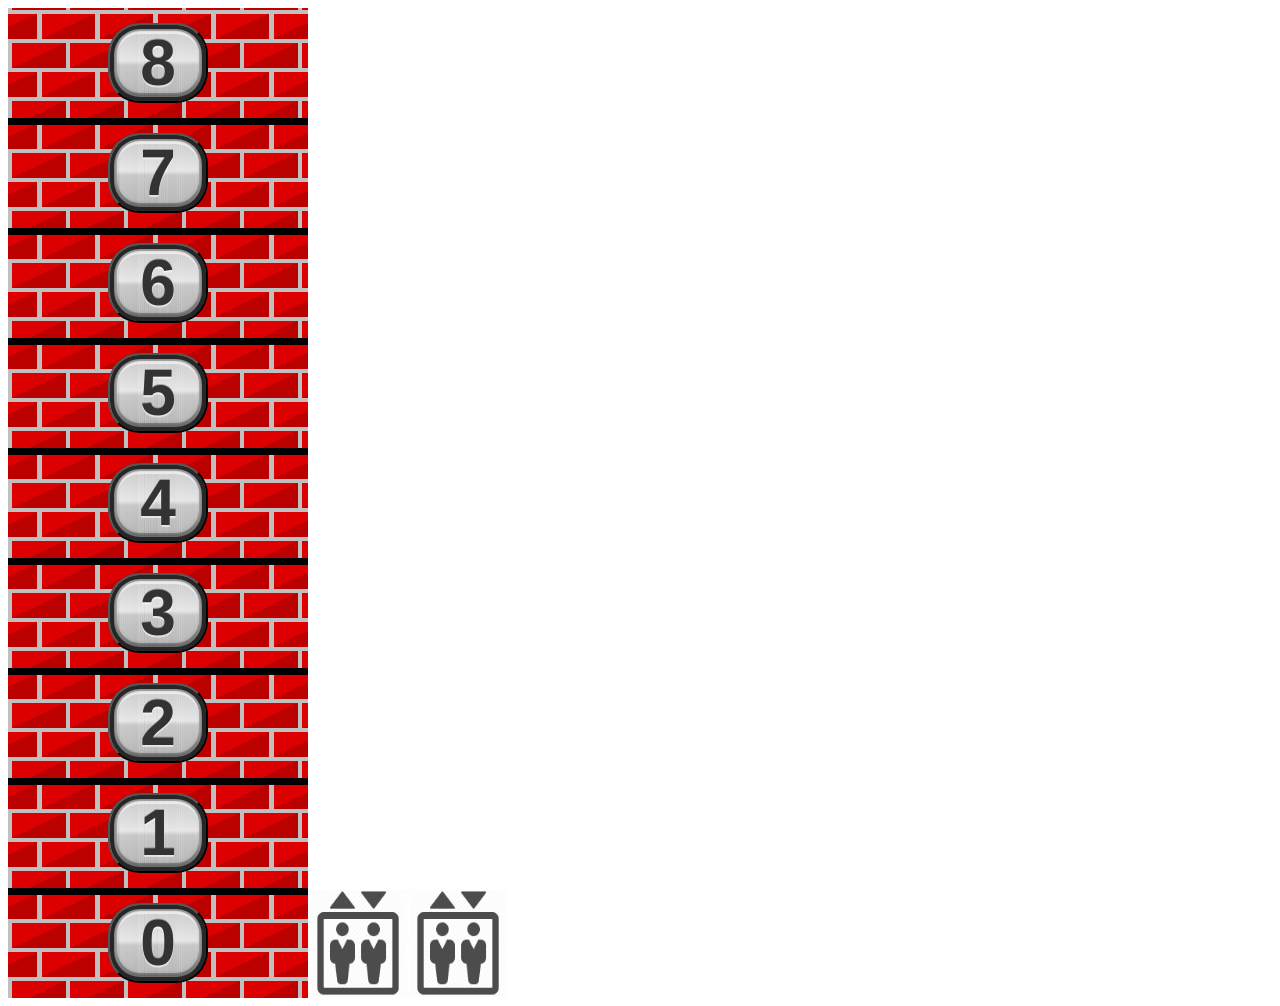
==== elevator.html @ 3d6ab4d0 "First solution for 1 building" ====
<!doctype html>
<html lang="en">
<head>
    <meta charset="UTF-8">
    <meta name="viewport"
          content="width=device-width, user-scalable=no, initial-scale=1.0, maximum-scale=1.0, minimum-scale=1.0">
    <meta http-equiv="X-UA-Compatible" content="ie=edge">
    <script type="text/javascript" src="scripts/config.js"></script>
    <script type="text/javascript" src="scripts/Elevator.js"></script>
    <script type="text/javascript" src="scripts/app.js"></script>
    <script type="text/javascript" src="scripts/appUI.js"></script>
    <link rel="stylesheet" href="styles/help.css">
    <link rel="stylesheet" href="styles/main.css">
    <link rel="stylesheet" href="styles/style.css">
    <title>Elevator Challenge</title>
</head>
<body>
    <div class="main">
        <div id="building" class="building"></div>
        <div id="elevator-shaft" class="elevator-shaft"></div>
    </div>
</body>
</html>
---- styles/help.css ----
.floor {
  background-color: silver;
  background-image: linear-gradient(335deg, #b00 23px, transparent 23px), 
                    linear-gradient(155deg, #d00 23px, transparent 23px), 
                    linear-gradient(335deg, #b00 23px, transparent 23px), 
                    linear-gradient(155deg, #d00 23px, transparent 23px);
  background-size: 58px 58px;
  background-position: 0px 2px, 4px 35px, 29px 31px, 34px 6px;
}

.metal {
  position: relative;
  margin: 5px auto;
  outline: none;
  font: bold 4em "Helvetica Neue", Arial, Helvetica, Geneva, sans-serif;
  text-align: center;
  color: hsla(0,0%,20%,1);
  text-shadow: hsla(0,0%,40%,.5) 0 -1px 0, hsla(0,0%,100%,.6) 0 2px 1px;
  background-color: hsl(0,0%,90%);
  box-shadow: inset hsla(0,0%,15%, 1) 0 0px 0px 4px, /* border */
              inset hsla(0,0%,15%, .8) 0 -1px 5px 4px, /* soft SD */
              inset hsla(0,0%,0%, .25) 0 -1px 0px 7px, /* bottom SD */
              inset hsla(0,0%,100%,.7) 0 2px 1px 7px, /* top HL */
              hsla(0,0%, 0%,.0) 0 -5px 6px 4px, /* outer SD */
              hsla(0,0%,100%,.0) 0 5px 6px 4px; /* outer HL */
  transition: color .2s;
}

/* Radial ------------------------- */

.radial.metal {
  width: 160px;
  height: 160px;
  line-height: 160px;
  border-radius: 80px;
  background-image: -webkit-radial-gradient( 50% 0%, 8% 50%, hsla(0,0%,100%,.5) 0%, hsla(0,0%,100%,0) 100%), 
                    -webkit-radial-gradient( 50% 100%, 12% 50%, hsla(0,0%,100%,.6) 0%, hsla(0,0%,100%,0) 100%), 
                    -webkit-radial-gradient( 0% 50%, 50% 7%, hsla(0,0%,100%,.5) 0%, hsla(0,0%,100%,0) 100%), 
                    -webkit-radial-gradient( 100% 50%, 50% 5%, hsla(0,0%,100%,.5) 0%, hsla(0,0%,100%,0) 100%), 
                    -webkit-repeating-radial-gradient( 50% 50%, 100% 100%, hsla(0,0%, 0%,0) 0%, hsla(0,0%, 0%,0) 3%, hsla(0,0%, 0%,.1) 3.5%), 
                    -webkit-repeating-radial-gradient( 50% 50%, 100% 100%, hsla(0,0%,100%,0) 0%, hsla(0,0%,100%,0) 6%, hsla(0,0%,100%,.1) 7.5%), 
                    -webkit-repeating-radial-gradient( 50% 50%, 100% 100%, hsla(0,0%,100%,0) 0%, hsla(0,0%,100%,0) 1.2%, hsla(0,0%,100%,.2) 2.2%), 
                    -webkit-radial-gradient( 50% 50%, 200% 50%, hsla(0,0%,90%,1) 5%, hsla(0,0%,85%,1) 30%, hsla(0,0%,60%,1) 100%);
}

.metal.radial:before, .metal.radial:after {
  content: "";
  top: 0;
  left: 0;
  position: absolute;
  width: inherit;
  height: inherit;
  border-radius: inherit;
  /* fake conical gradients */
  background-image: -webkit-radial-gradient( 50% 0%, 10% 50%, hsla(0,0%,0%,.1) 0%, hsla(0,0%,0%,0) 100%), 
                    -webkit-radial-gradient( 50% 100%, 10% 50%, hsla(0,0%,0%,.1) 0%, hsla(0,0%,0%,0) 100%), 
                    -webkit-radial-gradient( 0% 50%, 50% 10%, hsla(0,0%,0%,.1) 0%, hsla(0,0%,0%,0) 100%), 
                    -webkit-radial-gradient( 100% 50%, 50% 06%, hsla(0,0%,0%,.1) 0%, hsla(0,0%,0%,0) 100%);
}

.metal.radial:before {
  transform: rotate( 65deg);
}

.metal.radial:after {
  transform: rotate(-65deg);
}

/* Linear ------------------------- */
.metal.linear {
  width: 100px;
  font-size: 4em;
  height: 80px;
  border-radius: .5em;
  background-image: -webkit-repeating-linear-gradient(left, hsla(0,0%,100%,0) 0%, hsla(0,0%,100%,0) 6%, hsla(0,0%,100%, .1) 7.5%), 
                    -webkit-repeating-linear-gradient(left, hsla(0,0%, 0%,0) 0%, hsla(0,0%, 0%,0) 4%, hsla(0,0%, 0%,.03) 4.5%), 
                    -webkit-repeating-linear-gradient(left, hsla(0,0%,100%,0) 0%, hsla(0,0%,100%,0) 1.2%, hsla(0,0%,100%,.15) 2.2%), 
                    linear-gradient(180deg, hsl(0,0%,78%) 0%, hsl(0,0%,90%) 47%, hsl(0,0%,78%) 53%, hsl(0,0%,70%)100%);
}

/* Oval ------------------------- */

.metal.linear.oval {
  margin-top: 100px;
  width: 70px;
  height: 60px;
  line-height: 60px !important;
  border-radius: 50%;
  font: italic bold 3em/50px Georgia, "Times New Roman", Times, serif;
}

/* active ------------------------- */

.metal:active {
  color: hsl(210, 100%, 40%);
  text-shadow: hsla(210,100%,20%,.3) 0 -1px 0, 
               hsl(210,100%,85%) 0 2px 1px, 
               hsla(200,100%,80%,1) 0 0 5px, 
               hsla(210,100%,50%,.6) 0 0 20px;
  box-shadow: inset hsla(210,100%,30%, 1) 0 0px 0px 4px, /* border */
              inset hsla(210,100%,15%, .4) 0 -1px 5px 4px, /* soft SD */
              inset hsla(210,100%,20%,.25) 0 -1px 0px 7px, /* bottom SD */
              inset hsla(210,100%,100%,.7) 0 2px 1px 7px, /* top HL */
              hsla(210,100%,75%, .8) 0 0px 3px 2px, /* outer SD */
              hsla(210,50%,40%, .0) 0 -5px 6px 4px, /* outer SD */
              hsla(210,80%,95%, 0) 0 5px 6px 4px; /* outer HL */
}
---- styles/main.css ----
﻿.blackline {
    height: 7px;
    background-color: #000000;
}
---- styles/style.css ----
.main {
    position: relative;
}
.building {
    display: flex;
    flex-direction: column;
    width: 100px;
}
.floor{
    height: 110px;
    width: 300px;
    display: flex;
    justify-content: center;
    align-items: center;
    position: relative;
}
.floor:not(:first-child)::after {
    content: ' ';
    height: 7px;
    width: 300px;
    background-color: #000000;
    display: block;
    position: absolute;
    top: 0;
}
.btn {
    cursor: pointer;
}
.queue .btn{
    color: green;
}
.seconds {
    display: none;
    font-size: 35px;
    background-color: #fff;
    position: absolute;
    right: 205px;
    z-index: 10;
    padding: 5px;
    width: 60px;
    text-align: right;
}
.queue .seconds {
    display: block;
}
.elevator-shaft {
    position: absolute;
    left: 300px;
    bottom: 0;
}
.elevator {
    height: 110px;
    width: 100px;
    background-image: url(../assets/elv.png);
    background-repeat: no-repeat;
    background-size: 100px 110px;
    bottom: 0;
    position: relative;
    float: left;
}
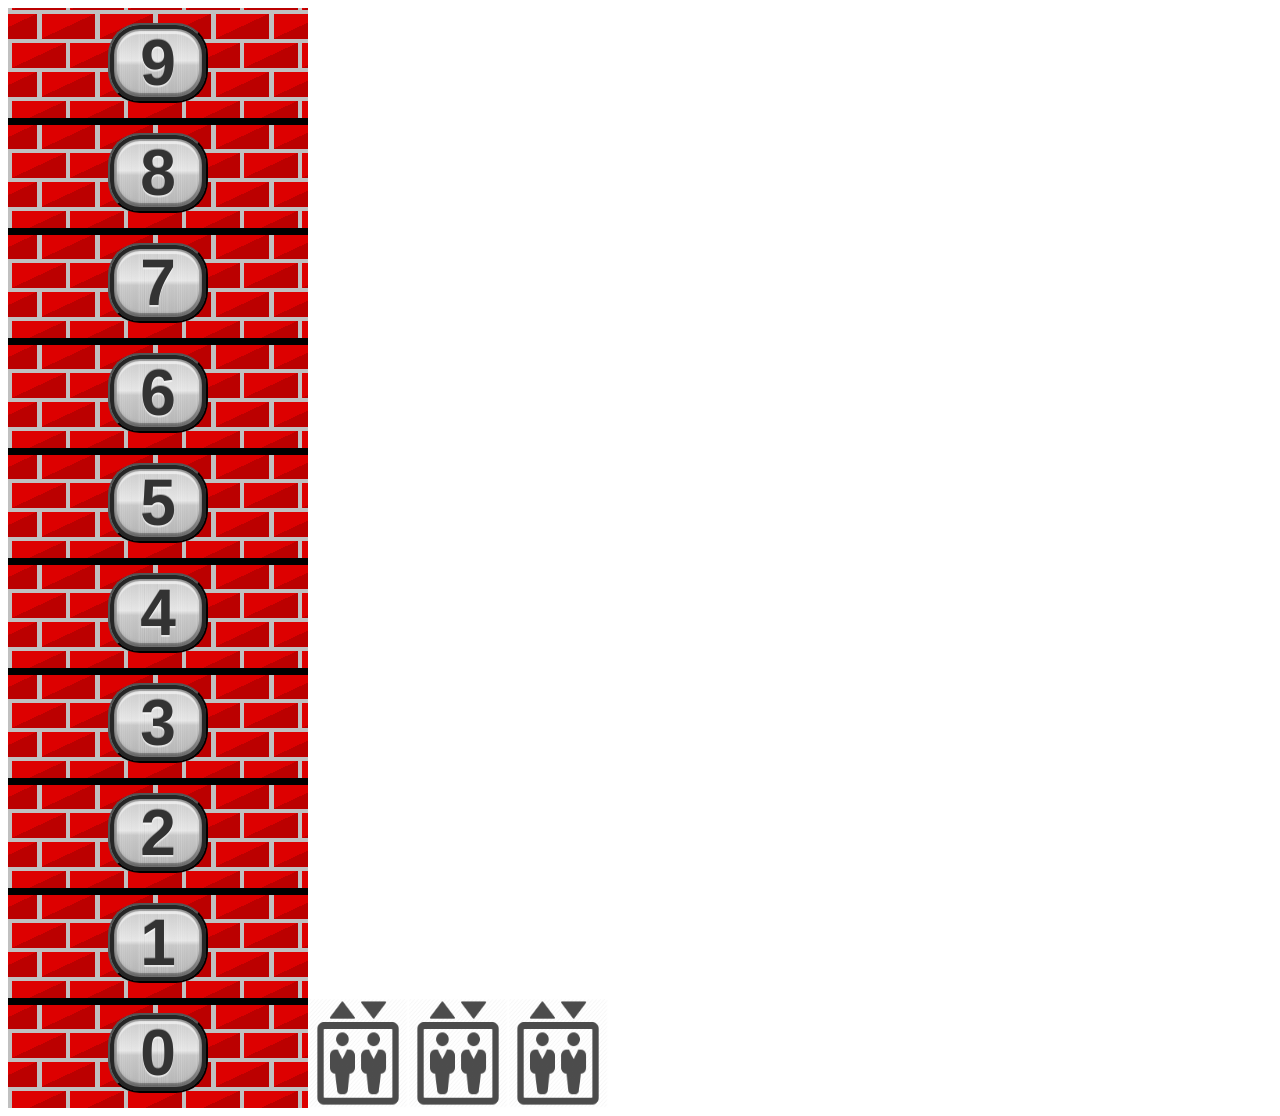
==== commit d2895aca: "Getting ready to adding multiple buildings" ====
--- a/elevator.html
+++ b/elevator.html
@@ -15,9 +15,11 @@
     <title>Elevator Challenge</title>
 </head>
 <body>
-    <div class="main">
-        <div id="building" class="building"></div>
-        <div id="elevator-shaft" class="elevator-shaft"></div>
+    <div id="main">
+        <div id="building-0" class="building">
+            <div id="floors" class="floors"></div>
+            <div id="elevator-shaft" class="elevator-shaft"></div>
+        </div>
     </div>
 </body>
 </html>
--- a/styles/style.css
+++ b/styles/style.css
@@ -1,12 +1,18 @@
-.main {
+#main {
     position: relative;
+    display: flex;
 }
-.building {
+.building{
+    position: relative;
+    flex-grow: 1;
+}
+.floors {
     display: flex;
     flex-direction: column;
     width: 100px;
 }
-.floor{
+
+.floor {
     height: 110px;
     width: 300px;
     display: flex;
@@ -14,6 +20,7 @@
     align-items: center;
     position: relative;
 }
+
 .floor:not(:first-child)::after {
     content: ' ';
     height: 7px;
@@ -23,12 +30,15 @@
     position: absolute;
     top: 0;
 }
+
 .btn {
     cursor: pointer;
 }
-.queue .btn{
+
+.queue .btn {
     color: green;
 }
+
 .seconds {
     display: none;
     font-size: 35px;
@@ -40,14 +50,17 @@
     width: 60px;
     text-align: right;
 }
+
 .queue .seconds {
     display: block;
 }
+
 .elevator-shaft {
     position: absolute;
     left: 300px;
     bottom: 0;
 }
+
 .elevator {
     height: 110px;
     width: 100px;
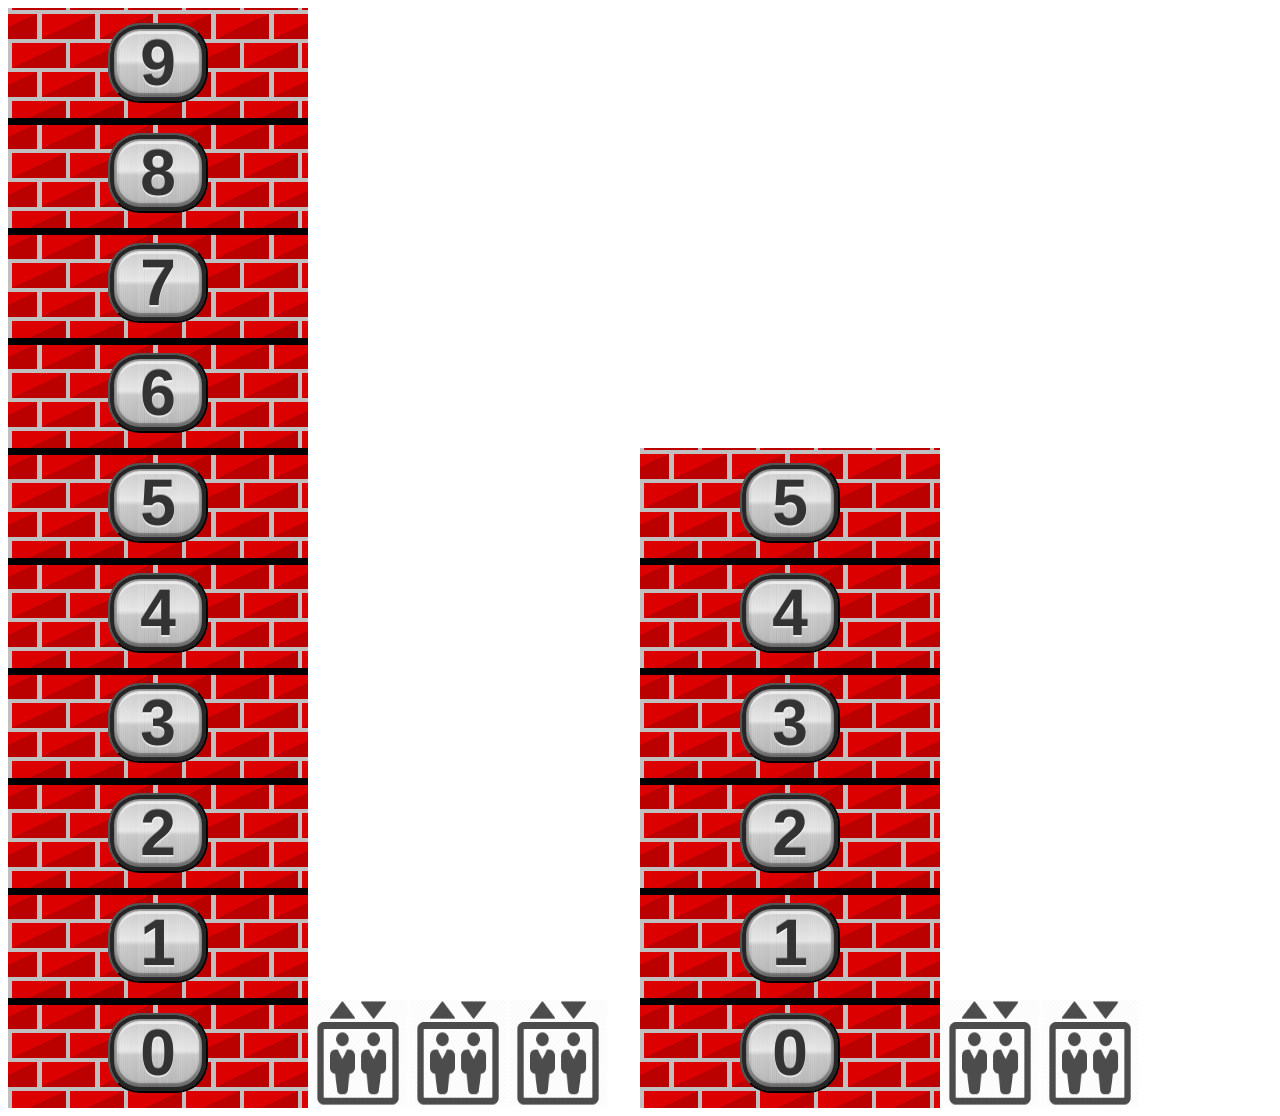
==== commit 5800d72e: "Multiple buildings First draft" ====
--- a/elevator.html
+++ b/elevator.html
@@ -16,10 +16,6 @@
 </head>
 <body>
     <div id="main">
-        <div id="building-0" class="building">
-            <div id="floors" class="floors"></div>
-            <div id="elevator-shaft" class="elevator-shaft"></div>
-        </div>
     </div>
 </body>
 </html>
--- a/styles/style.css
+++ b/styles/style.css
@@ -1,6 +1,7 @@
 #main {
     position: relative;
     display: flex;
+    align-items: flex-end;
 }
 .building{
     position: relative;
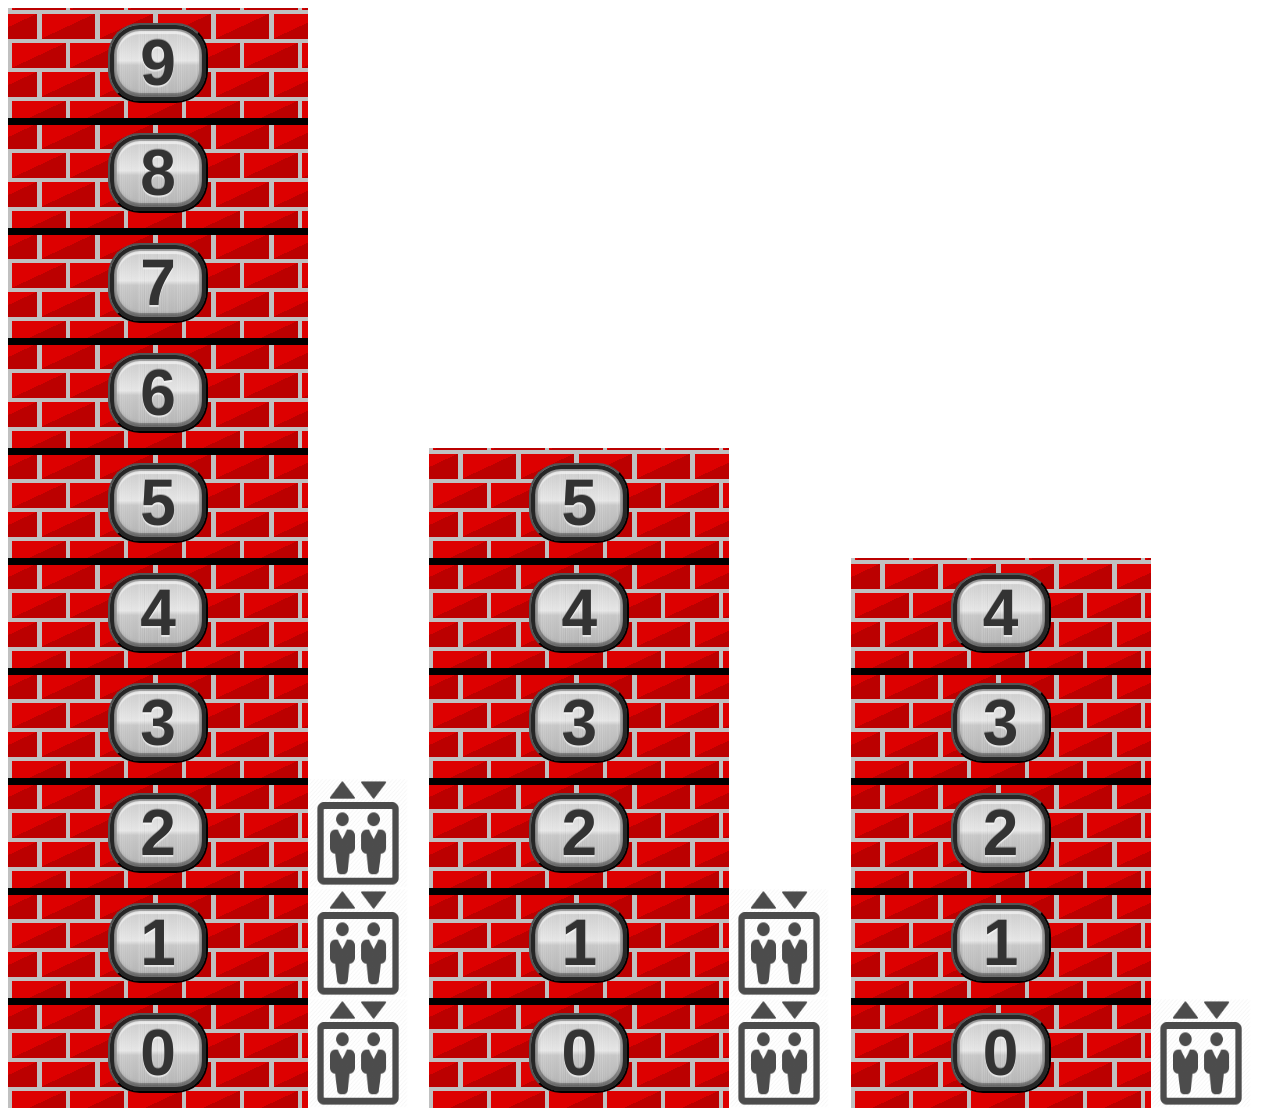
==== commit d3248487: "Multiple buildings code beautify" ====
--- a/elevator.html
+++ b/elevator.html
@@ -7,7 +7,7 @@
     <meta http-equiv="X-UA-Compatible" content="ie=edge">
     <script type="text/javascript" src="scripts/config.js"></script>
     <script type="text/javascript" src="scripts/Elevator.js"></script>
-    <script type="text/javascript" src="scripts/app.js"></script>
+    <script type="text/javascript" src="scripts/appController.js"></script>
     <script type="text/javascript" src="scripts/appUI.js"></script>
     <link rel="stylesheet" href="styles/help.css">
     <link rel="stylesheet" href="styles/main.css">
